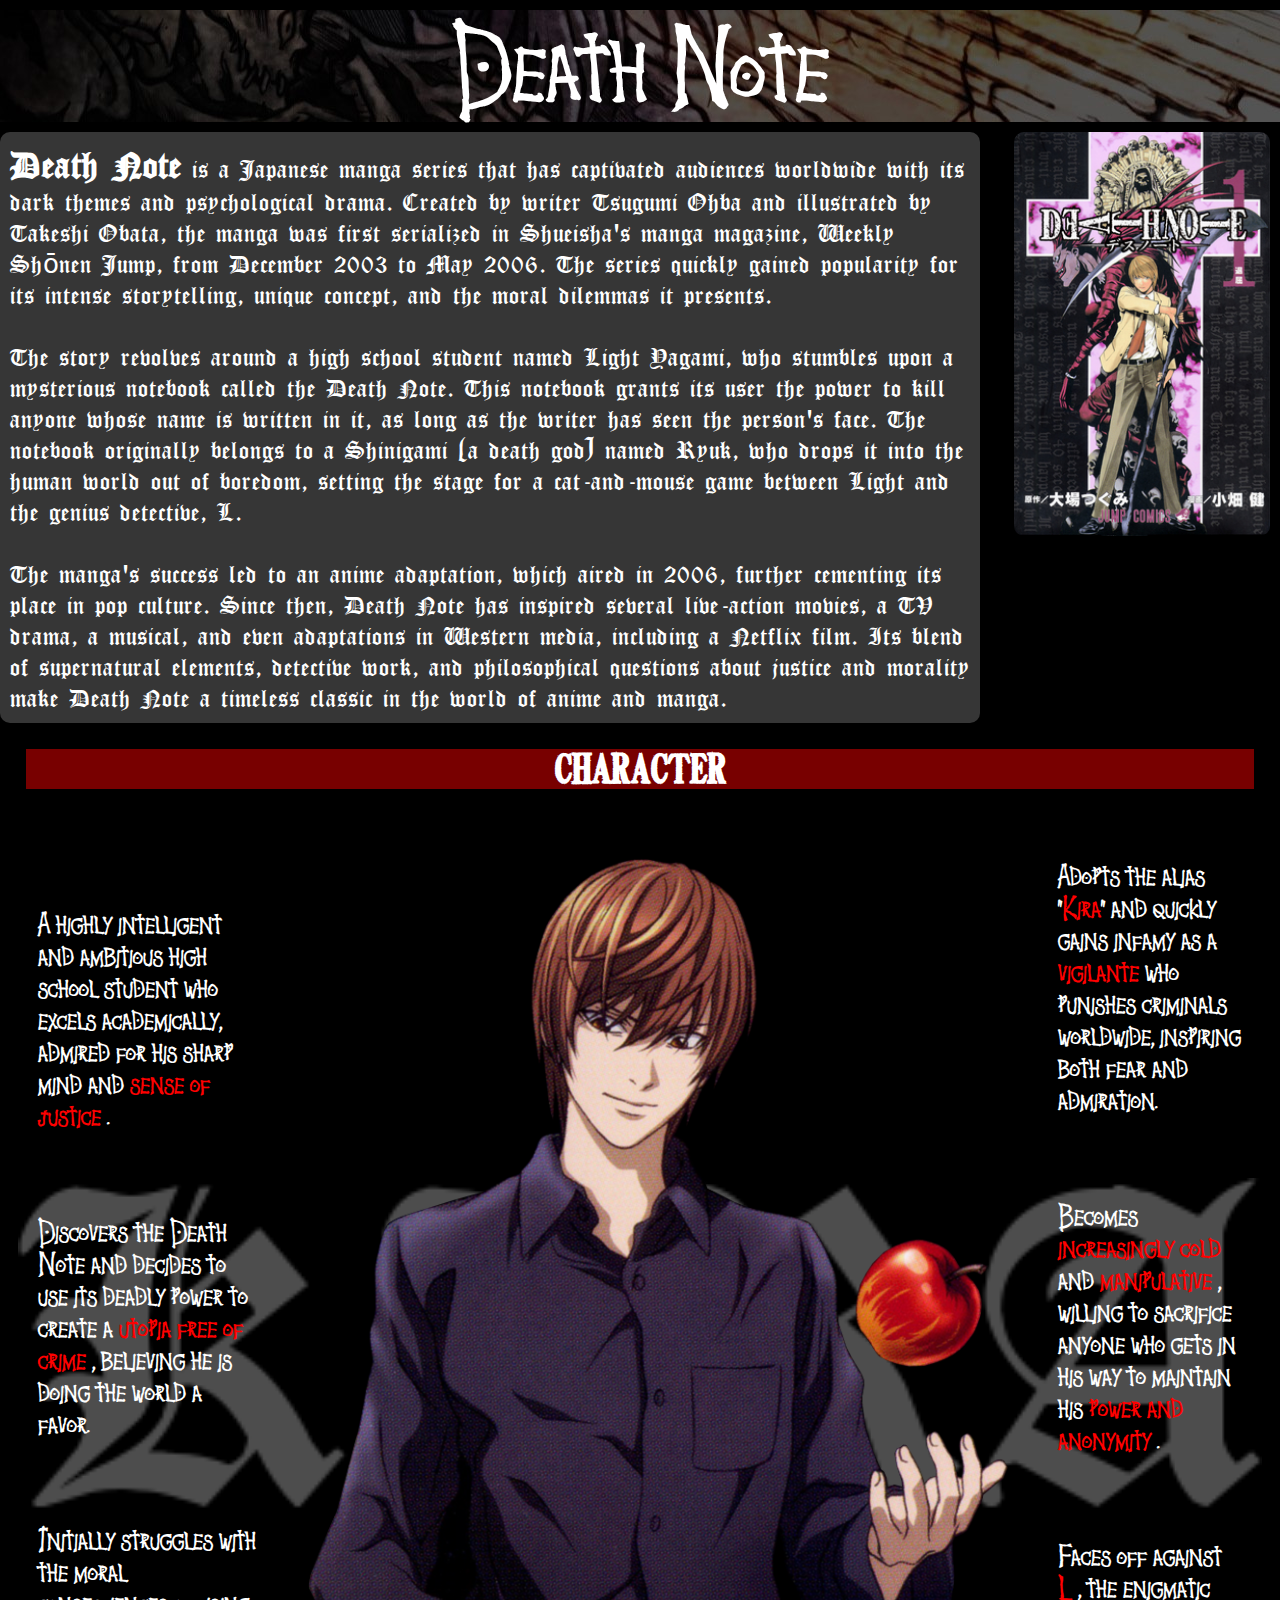
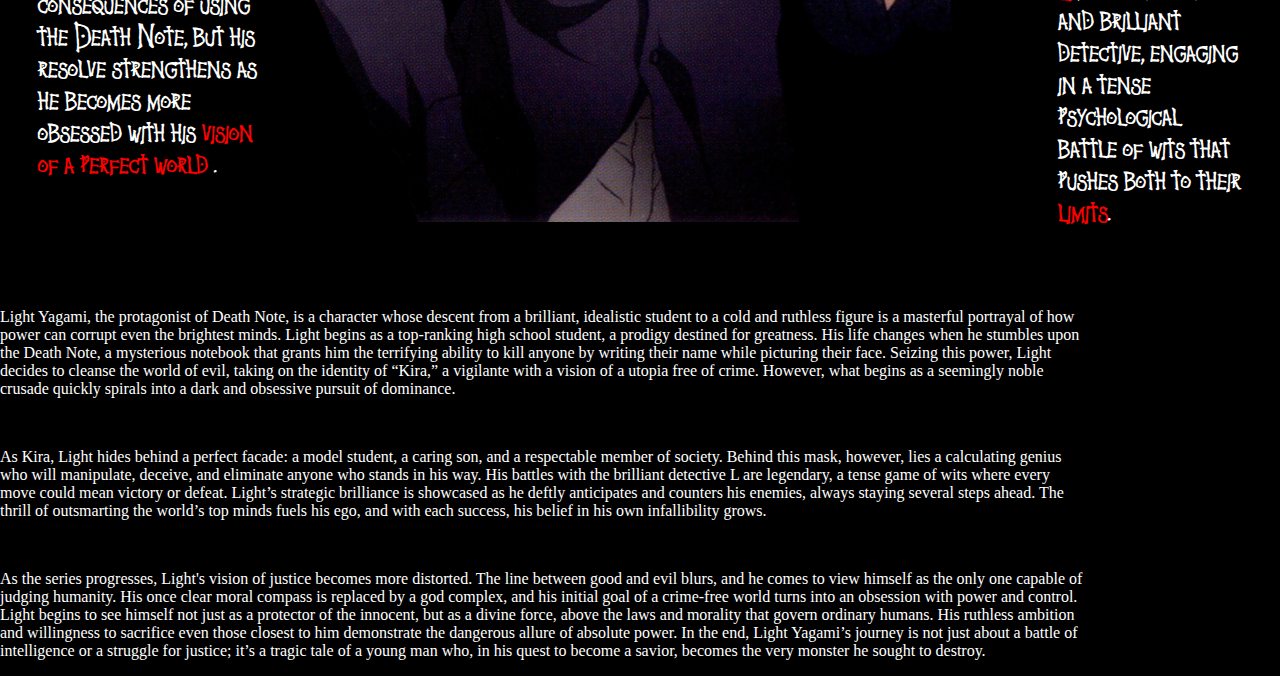
==== HTML/death_note.html @ 10882f49 "14/11/2024 - 08:10 pm" ====
<!DOCTYPE html>
<html lang="en">
<head>
    <meta charset="UTF-8">
    <meta name="viewport" content="width=device-width, initial-scale=1.0">
    <title>Death Note</title>
    <link rel="stylesheet" type="text/css" href="../CSS/death_note/death_note.css">
</head>
<body>
    <header>
        Death Note
    </header>

    <div class="about_deathnote">
        <div>
            <img src="../Assests/Death_Note_Vol_1.jpg" alt="Death Note Manga Front Page">
        </div>
        
        <div class="about_deathnote_text">
            <p>
                <span style="font-weight: bolder; font-size: 38px;">Death Note</span> is a Japanese manga series that has captivated audiences worldwide with its 
                dark themes and psychological drama. Created by writer Tsugumi Ohba and illustrated by 
                Takeshi Obata, the manga was first serialized in Shueisha's manga magazine, Weekly Shōnen 
                Jump, from December 2003 to May 2006. The series quickly gained popularity for its intense 
                storytelling, unique concept, and the moral dilemmas it presents.
            </p>
        
            <br>
        
            <p>
                The story revolves around a high school student named Light Yagami, who stumbles upon a 
                mysterious notebook called the Death Note. This notebook grants its user the power to kill 
                anyone whose name is written in it, as long as the writer has seen the person's face. The
                notebook originally belongs to a Shinigami (a death god) named Ryuk, who drops it into the 
                human world out of boredom, setting the stage for a cat-and-mouse game between Light and the 
                genius detective, L.
            </p>
        
            <br>
        
            <p>
                The manga's success led to an anime adaptation, which aired in 2006, further cementing its 
                place in pop culture. Since then, Death Note has inspired several live-action movies, a TV 
                drama, a musical, and even adaptations in Western media, including a Netflix film. Its blend 
                of supernatural elements, detective work, and philosophical questions about justice and 
                morality make Death Note a timeless classic in the world of anime and manga.
            </p>
        </div>
    </div>

    <div class="character_intro"> <!--character intro div-->
        <h2 style="margin: 2%">Character</h2>

        <div class="light_yagami"> <!--light yagami div--> 
            <!-- <div class="kira">
                <img src="../Assests/kira.png">
            </div> -->
            <div>
                <p>
                    A highly intelligent and ambitious high school student who excels 
                    academically, admired for his sharp mind and <span style="color: red;">sense of justice</span> .
                </p>

                <br>

                <p>
                    Discovers the Death Note and decides to use its deadly power 
                    to create a <span style="color: red;">utopia free of crime</span> , 
                    believing he is doing the world 
                    a favor.
                </p>
            
                <br>

                <p>
                    Initially struggles with the moral consequences of using the 
                    Death Note, but his resolve strengthens as he becomes more 
                    obsessed with his <span style="color: red;">vision of a perfect world</span> .
                </p>
            </div>
            
            <div class="light_yagami_img">
                <img src="../Assests/light yagami.png" alt="Light Yagami">
            </div>

            <div>
                <p>
                    Adopts the alias "<span style="color: red;">Kira</span>" and quickly 
                    gains infamy as a <span style="color: red;">vigilante</span>  who punishes criminals worldwide, inspiring 
                    both fear and admiration.
                </p>
            
                <br>
            
                <p>
                    Becomes <span style="color: red;">increasingly cold</span>  and <span style="color: red;">manipulative</span> , 
                    willing to sacrifice 
                    anyone who gets in his way to maintain his <span style="color: red;">power and anonymity</span> .
                </p>
            
                <br>
            
                <p>
                    Faces off against <span style="color: red;">L</span> , the enigmatic and brilliant detective, 
                    engaging in a tense psychological battle of wits that pushes 
                    both to their <span style="color: red;">limits</span>.
                </p>
            </div>

        </div> <!--light yagami div-->

        <div class="light_yagami_info">
            <div>
                <p>
                    Light Yagami, the protagonist of Death Note, is a character whose descent 
                    from a brilliant, idealistic student to a cold and ruthless figure is a 
                    masterful portrayal of how power can corrupt even the brightest minds. 
                    Light begins as a top-ranking high school student, a prodigy destined for 
                    greatness. His life changes when he stumbles upon the Death Note, a 
                    mysterious notebook that grants him the terrifying ability to kill anyone 
                    by writing their name while picturing their face. Seizing this power, 
                    Light decides to cleanse the world of evil, taking on the identity of “Kira,” 
                    a vigilante with a vision of a utopia free of crime. However, what begins 
                    as a seemingly noble crusade quickly spirals into a dark and obsessive 
                    pursuit of dominance.
                </p>

                <br>

                <p>
                    As Kira, Light hides behind a perfect facade: a model student, a caring 
                    son, and a respectable member of society. Behind this mask, however, 
                    lies a calculating genius who will manipulate, deceive, and eliminate 
                    anyone who stands in his way. His battles with the brilliant detective 
                    L are legendary, a tense game of wits where every move could mean 
                    victory or defeat. Light’s strategic brilliance is showcased as he 
                    deftly anticipates and counters his enemies, always staying several 
                    steps ahead. The thrill of outsmarting the world’s top minds fuels 
                    his ego, and with each success, his belief in his own infallibility grows.
                </p>

                <br>

                <p>
                    As the series progresses, Light's vision of justice becomes more 
                    distorted. The line between good and evil blurs, and he comes to 
                    view himself as the only one capable of judging humanity. His once 
                    clear moral compass is replaced by a god complex, and his initial 
                    goal of a crime-free world turns into an obsession with power and 
                    control. Light begins to see himself not just as a protector of the 
                    innocent, but as a divine force, above the laws and morality that 
                    govern ordinary humans. His ruthless ambition and willingness to 
                    sacrifice even those closest to him demonstrate the dangerous allure 
                    of absolute power. In the end, Light Yagami’s journey is not just 
                    about a battle of intelligence or a struggle for justice; it’s a 
                    tragic tale of a young man who, in his quest to become a savior, 
                    becomes the very monster he sought to destroy.
                </p>
            </div>
        </div>
    </div> <!--character intro div-->

</body>
</html>
---- CSS/death_note/death_note.css ----
@import url('https://fonts.googleapis.com/css2?family=Abril+Fatface&family=Kode+Mono:wght@400..700&display=swap');
@import url('https://fonts.googleapis.com/css2?family=Abril+Fatface&family=Kode+Mono:wght@400..700&family=Spicy+Rice&display=swap');
@import url('https://fonts.googleapis.com/css2?family=Abril+Fatface&family=Kode+Mono:wght@400..700&family=Pirata+One&family=Spicy+Rice&display=swap');

@font-face {
    font-family: 'CustomFont_1';  /* This is the name you'll use in CSS */
    src: url('../../Fonts/CloisterBlack.ttf') format('truetype');  /* Specify the font file path and format */
    font-weight: normal;
    font-style: normal;
}

@font-face {
    font-family: 'CustomFont_2';  /* This is the name you'll use in CSS */
    src: url('../../Fonts/death-font.ttf') format('truetype');  /* Specify the font file path and format */
    font-weight: normal;
    font-style: normal;
}

@font-face {
    font-family: 'CustomFont_3';  /* This is the name you'll use in CSS */
    src: url('../../Fonts/Death_Note.ttf') format('truetype');  /* Specify the font file path and format */
    font-weight: normal;
    font-style: normal;
}


body{
    margin: 0;
    background-color: black;
    color: white;
    overflow-x: hidden;
}

header{
    font-size: 90px;
    color: white;
    font-weight: 900;
    /* font-family: "Abril Fatface", serif; */
    /* font-family: "Spicy Rice", serif; */
    font-family: "CustomFont_3", system-ui;
    text-align: center;
    background-image: url(../../Assests/deathnote_wall\ -\ Copy.jpg);
    height: auto;
    width: 100vw;
    margin-top: 10px;
    margin-bottom: 10px;
}

.about_deathnote_text{
    display: flex;
    background-color:rgba(68, 68, 68, 0.8);
    border-radius: 10px;
    width: 75vw;
    flex-direction: column;
    flex-wrap: wrap;
    align-content: center;
    padding: 10px;
    font-family: "CustomFont_1", system-ui;
    font-size: 26px;
}

.about_deathnote_text p{
    margin: 0px;
}

.about_deathnote img{
    float: right;
    height: fit-content;
    width: 20vw;
    margin-right: 10px;
    border-radius: 10px;
    align-items: center;
}

.character_intro h2{
    text-align: center;
    font-family: 'CustomFont_2';
    background-color: rgba(255, 0, 0, 0.47);
    font-size: 40px;
}

/* .light_yagami{
    display: flex;
    flex-direction: row;
    flex-wrap: nowrap;
    justify-content: space-evenly;
    align-items: center;
    margin: 18px;
    font-family: "CustomFont_3";
    font-weight: bold;
    font-size: 26px;
    gap: 50px;
} */


.light_yagami {
    position: relative;
    display: flex;
    flex-direction: row;
    flex-wrap: nowrap;
    justify-content: space-evenly;
    align-items: center;
    margin: 18px;
    font-family: "CustomFont_3";
    font-weight: bold;
    font-size: 26px;
    gap: 50px;
    padding: 20px;
    border-radius: 10px;
    overflow: hidden; 
}

.light_yagami::before {
    content: "";
    position: absolute;
    top: 0;
    left: 0;
    right: 0;
    bottom: 0;
    background-image: url('../../Assests/kira.png');
    background-size:contain;
    background-position: center;
    background-repeat: no-repeat;
    opacity: 0.3;
    z-index: -1; 
}

.light_yagami_info{
    display: flex;
    justify-content: center;
    width: 85vw;
}
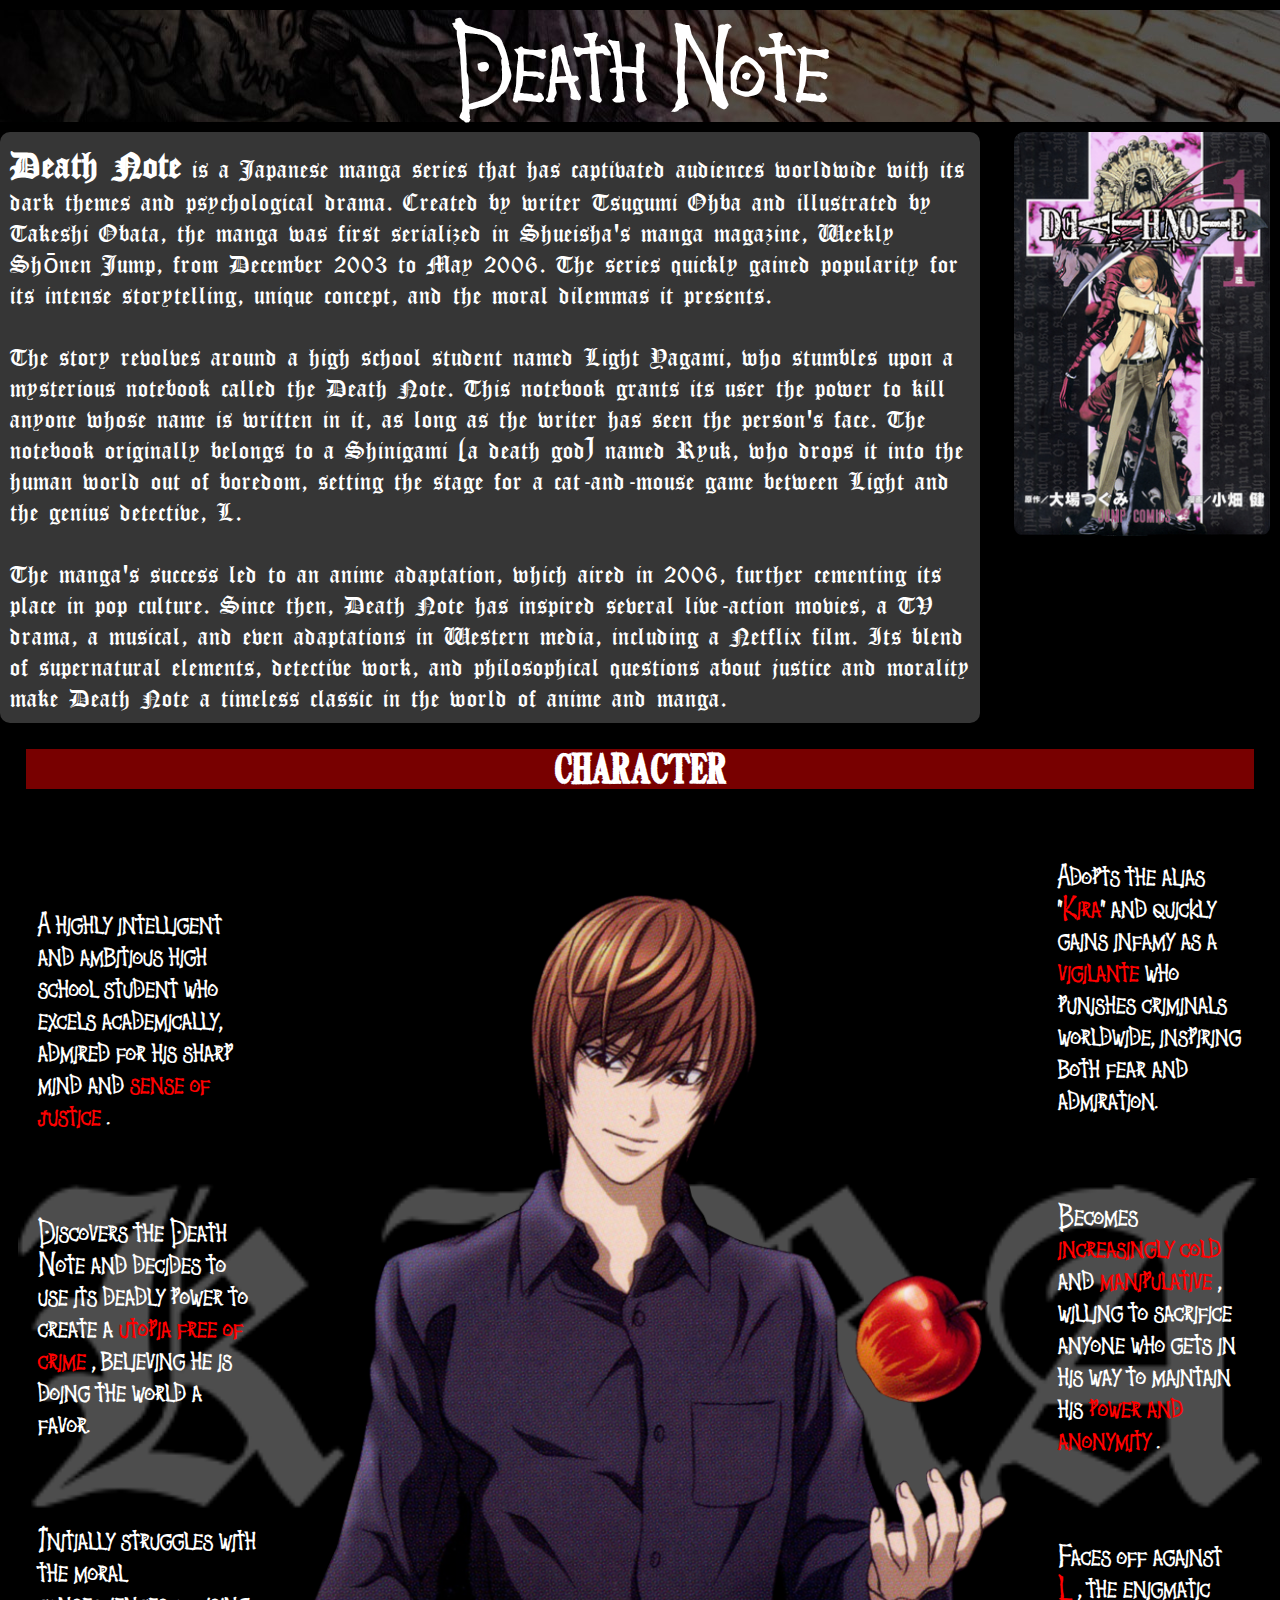
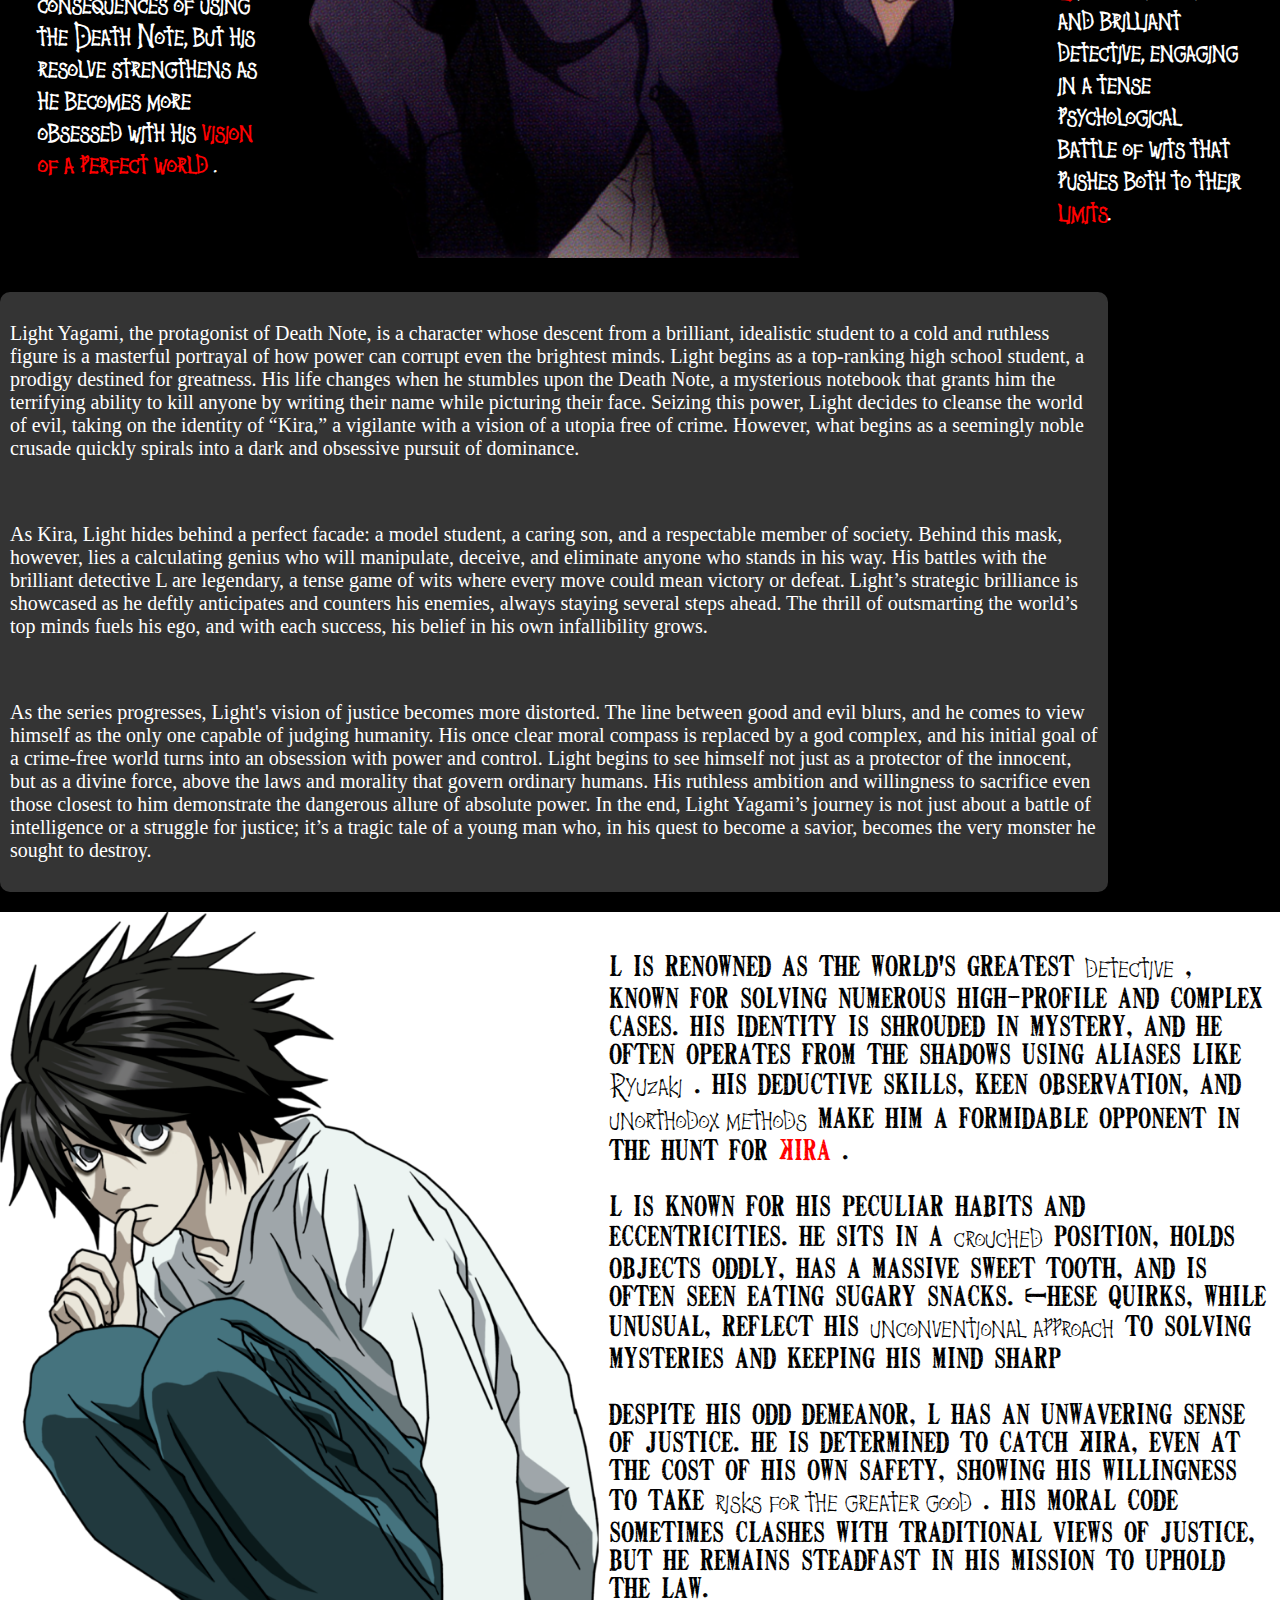
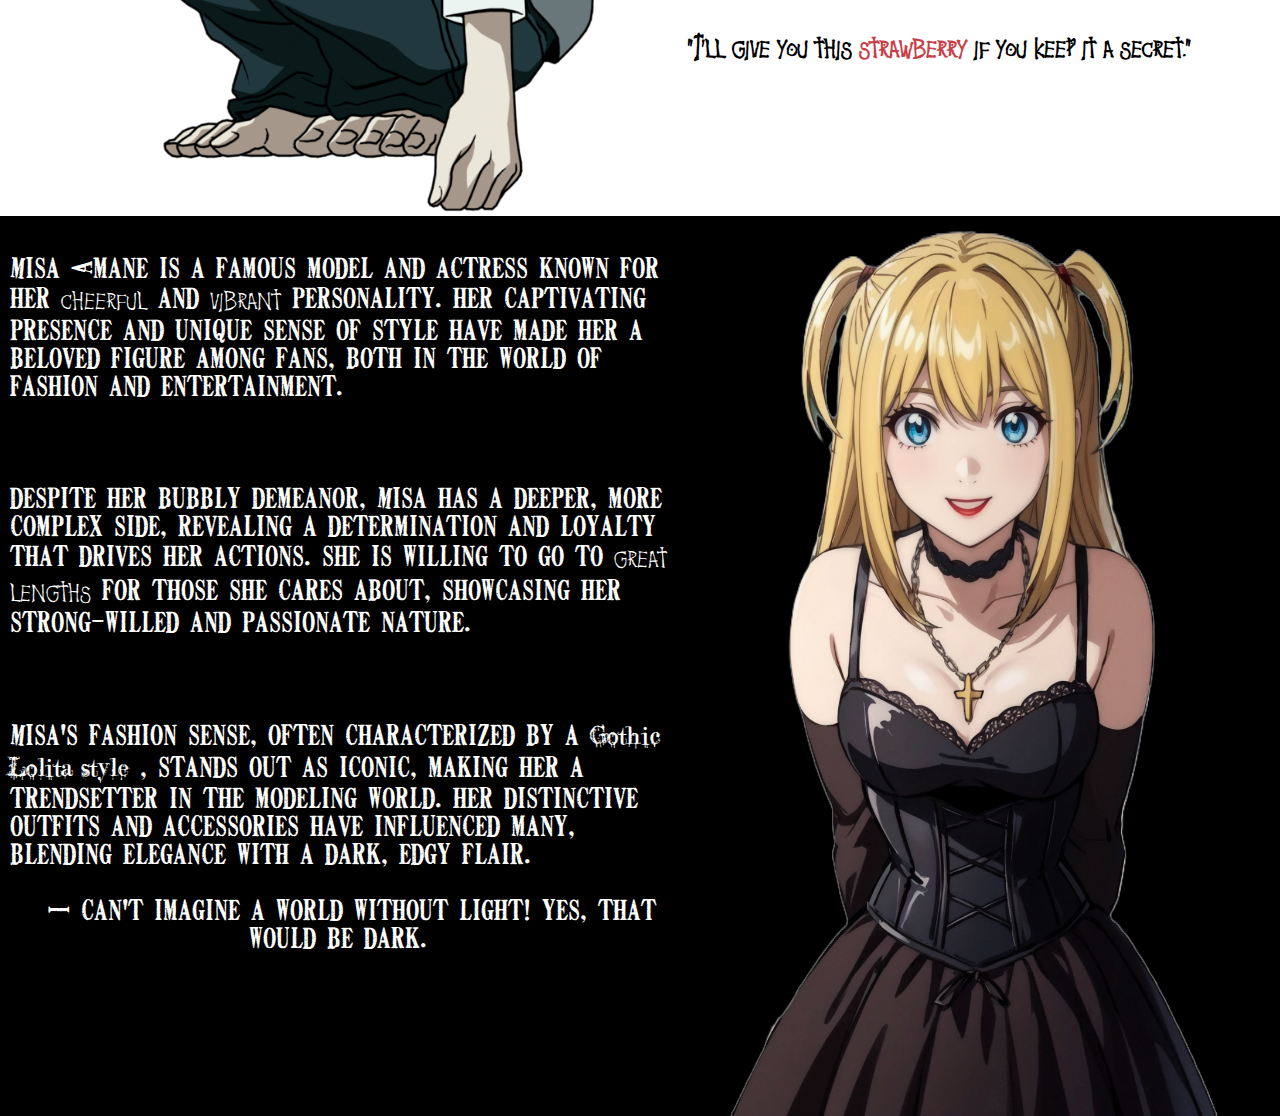
==== commit 7bf726f4: "5:38pm - 16/11/2024" ====
--- a/HTML/death_note.html
+++ b/HTML/death_note.html
@@ -52,9 +52,6 @@
         <h2 style="margin: 2%">Character</h2>
 
         <div class="light_yagami"> <!--light yagami div--> 
-            <!-- <div class="kira">
-                <img src="../Assests/kira.png">
-            </div> -->
             <div>
                 <p>
                     A highly intelligent and ambitious high school student who excels 
@@ -79,11 +76,11 @@
                 </p>
             </div>
             
-            <div class="light_yagami_img">
+            <div class="light_yagami_img" style="height: 100VH;">
                 <img src="../Assests/light yagami.png" alt="Light Yagami">
             </div>
 
-            <div>
+            <div> <!--6 key point of light-->
                 <p>
                     Adopts the alias "<span style="color: red;">Kira</span>" and quickly 
                     gains infamy as a <span style="color: red;">vigilante</span>  who punishes criminals worldwide, inspiring 
@@ -109,7 +106,7 @@
 
         </div> <!--light yagami div-->
 
-        <div class="light_yagami_info">
+        <div class="light_yagami_info"> <!--light yagami info div-->
             <div>
                 <p>
                     Light Yagami, the protagonist of Death Note, is a character whose descent 
@@ -157,6 +154,78 @@
                     becomes the very monster he sought to destroy.
                 </p>
             </div>
+        </div> <!--light yagami info div-->
+
+        <div class="L">
+            <div>
+                <img src="../Assests/L.png" style="height: 100vh;">
+            </div>
+
+            <div class="L_info">
+                <p>
+                    L is renowned as the world's greatest <span style="font-family: CustomFont_3;">detective</span> , 
+                    known for solving numerous high-profile and complex cases. His identity is shrouded 
+                    in mystery, and he often operates from the shadows using aliases like 
+                    <span style="font-family: CustomFont_3;">Ryuzaki</span> . His deductive 
+                    skills, keen observation, and <span style="font-family: CustomFont_3;">unorthodox methods</span>  
+                    make him a formidable opponent in the hunt for <span style="color: red;">Kira</span> .
+                </p>
+
+                <p>
+                    L is known for his peculiar habits and eccentricities. He sits in a <span style="font-family: CustomFont_3;">crouched</span>  
+                    position, holds objects oddly, has a massive sweet tooth, and is often seen 
+                    eating sugary snacks. These quirks, while unusual, reflect his <span style="font-family: CustomFont_3;">unconventional approach</span>  
+                    to solving mysteries and keeping his mind sharp
+                </p>
+
+                <p>
+                    Despite his odd demeanor, L has an unwavering sense of justice. He is determined 
+                    to catch Kira, even at the cost of his own safety, showing his willingness to take 
+                    <span style="font-family: CustomFont_3;">risks for the greater good</span> . His moral code sometimes clashes with traditional 
+                    views of justice, but he remains steadfast in his mission to uphold the law.
+                </p>
+
+                <p style="text-align: center; font-family: CustomFont_3; font-weight: bold;">
+                    "I'll give you this <span style="color: #C83F49;">strawberry</span> if you keep it a secret."
+                </p>
+            </div>
+        </div>
+
+        <div>
+            <div>
+                <img src="../Assests/misa_amane.png" style="height: 100vh; float: right;">
+            </div>
+
+            <div class="about_misa">
+                <p>
+                    Misa Amane is a famous model and actress known for 
+                    her <span style="font-family: CustomFont_3;">cheerful</span> 
+                    and <span style="font-family: CustomFont_3;">vibrant</span>  
+                    personality. Her captivating presence and unique sense of style 
+                    have made her a beloved figure among fans, both in the world of 
+                    fashion and entertainment.
+                </p>
+
+                <br>
+
+                <p>
+                    Despite her bubbly demeanor, Misa has a deeper, more complex side, 
+                    revealing a determination and loyalty that drives her actions. 
+                    She is willing to go to <span style="font-family: CustomFont_3;">great lengths</span> 
+                    for those she cares about, showcasing her strong-willed and passionate nature.
+                </p>
+
+                <br>
+
+                <p>
+                    Misa's fashion sense, often characterized by a 
+                    <span style="font-family: 'CustomFont_4';">Gothic Lolita style</span> , stands out as iconic, making her a trendsetter in the modeling world. Her distinctive outfits and accessories have influenced many, blending elegance with a dark, edgy flair.
+                </p>
+
+                <p style="text-align: center;">
+                    "I can't imagine a world without Light! Yes, that would be dark."
+                </p>
+            </div>
         </div>
     </div> <!--character intro div-->
 
--- a/CSS/death_note/death_note.css
+++ b/CSS/death_note/death_note.css
@@ -4,22 +4,29 @@
 @import url('https://fonts.googleapis.com/css2?family=Abril+Fatface&family=Kode+Mono:wght@400..700&family=Pirata+One&family=Spicy+Rice&display=swap');
 
 @font-face {
-    font-family: 'CustomFont_1';  /* This is the name you'll use in CSS */
-    src: url('../../Fonts/CloisterBlack.ttf') format('truetype');  /* Specify the font file path and format */
+    font-family: 'CustomFont_1';
+    src: url('../../Fonts/CloisterBlack.ttf') format('truetype'); 
     font-weight: normal;
     font-style: normal;
 }
 
 @font-face {
-    font-family: 'CustomFont_2';  /* This is the name you'll use in CSS */
-    src: url('../../Fonts/death-font.ttf') format('truetype');  /* Specify the font file path and format */
+    font-family: 'CustomFont_2';  
+    src: url('../../Fonts/death-font.ttf') format('truetype');  
     font-weight: normal;
     font-style: normal;
 }
 
 @font-face {
-    font-family: 'CustomFont_3';  /* This is the name you'll use in CSS */
-    src: url('../../Fonts/Death_Note.ttf') format('truetype');  /* Specify the font file path and format */
+    font-family: 'CustomFont_3'; 
+    src: url('../../Fonts/Death_Note.ttf') format('truetype'); 
+    font-weight: normal;
+    font-style: normal;
+}
+
+@font-face {
+    font-family: 'CustomFont_4';
+    src: url(../../Fonts/A_Lolita_Scorned.ttf) format('truetype');
     font-weight: normal;
     font-style: normal;
 }
@@ -130,4 +137,27 @@
     display: flex;
     justify-content: center;
     width: 85vw;
+    background-color: rgba(255, 255, 255, 0.205);
+    padding: 10px;
+    border-radius: 10px;
+    font-size: 20px;
+}
+
+.L{
+    display: flex;
+    background-color: white;
+    margin-top: 20px;
+}
+
+.L_info{
+    color: black;
+    font-family: 'CustomFont_2';
+    font-size: 28px;
+    padding: 10px;
+}
+
+.about_misa{
+    font-family: 'CustomFont_2';
+    font-size: 28px;
+    padding: 10px;
 }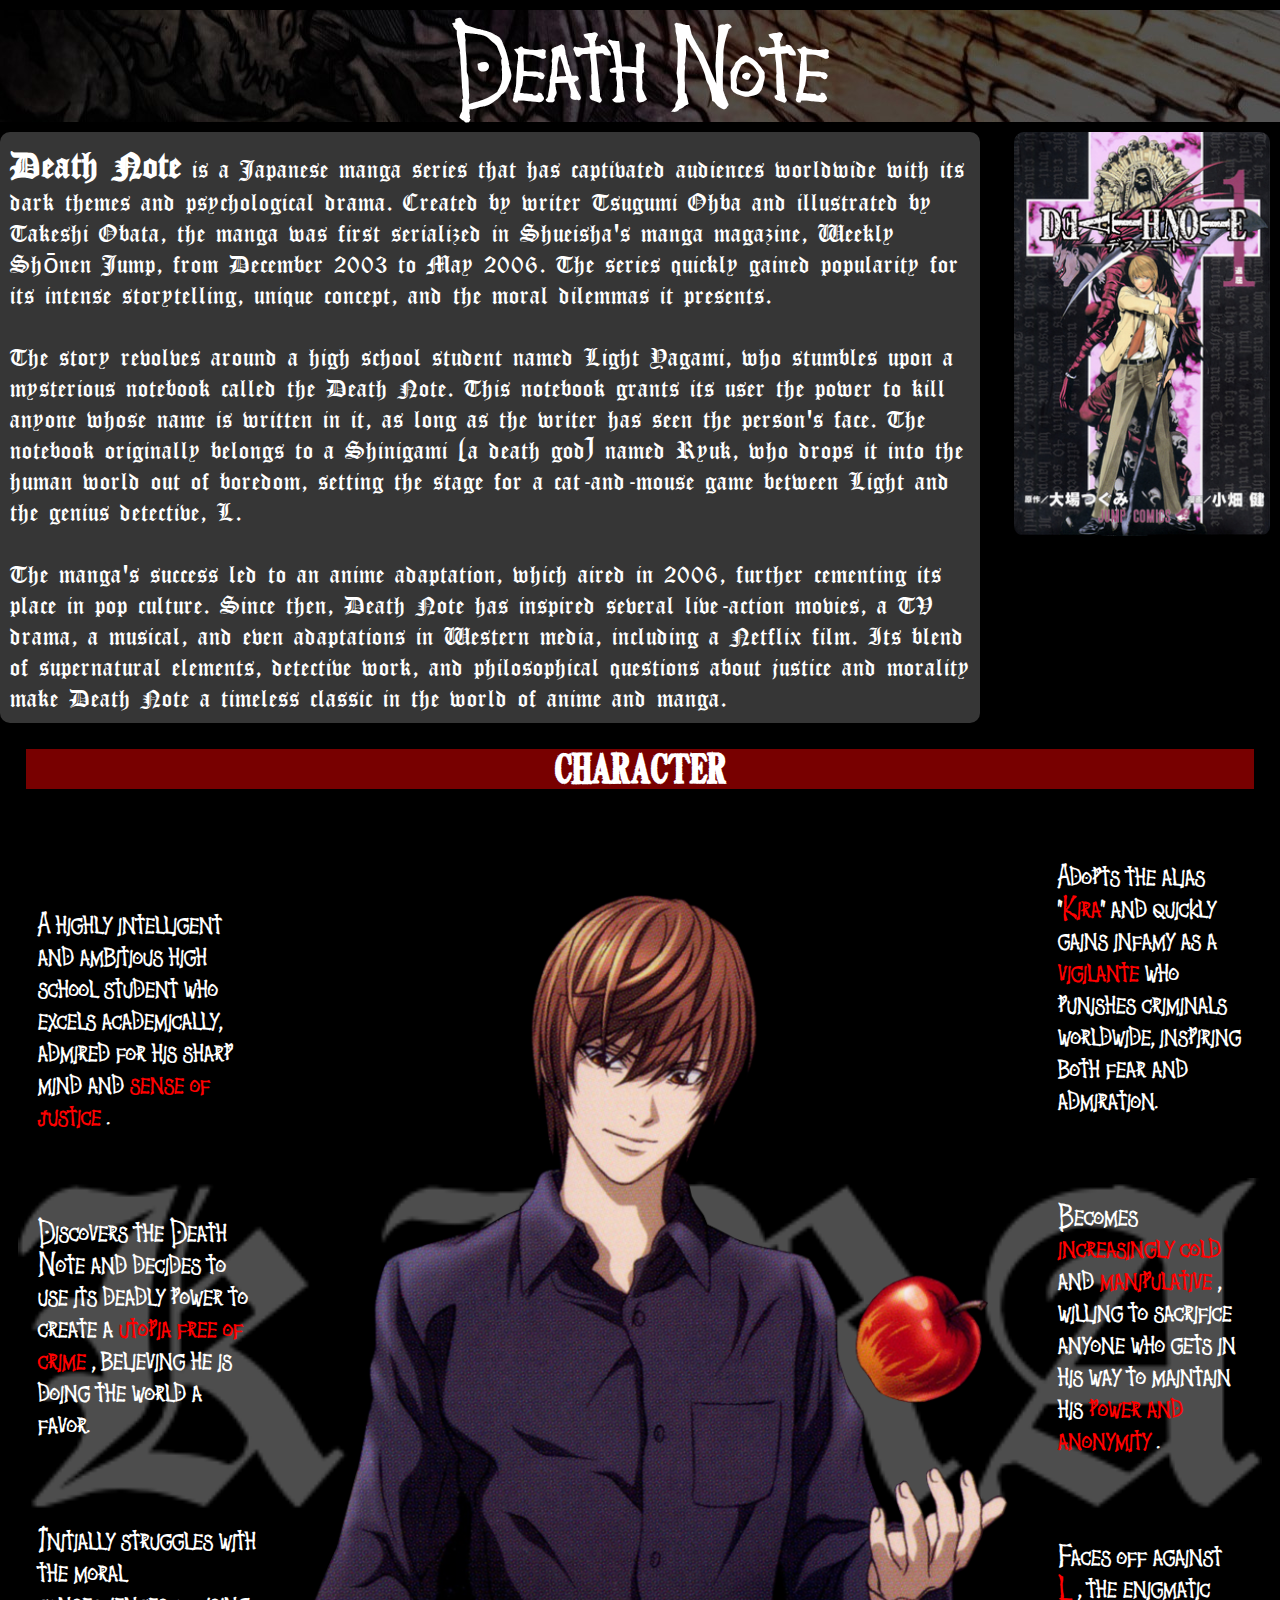
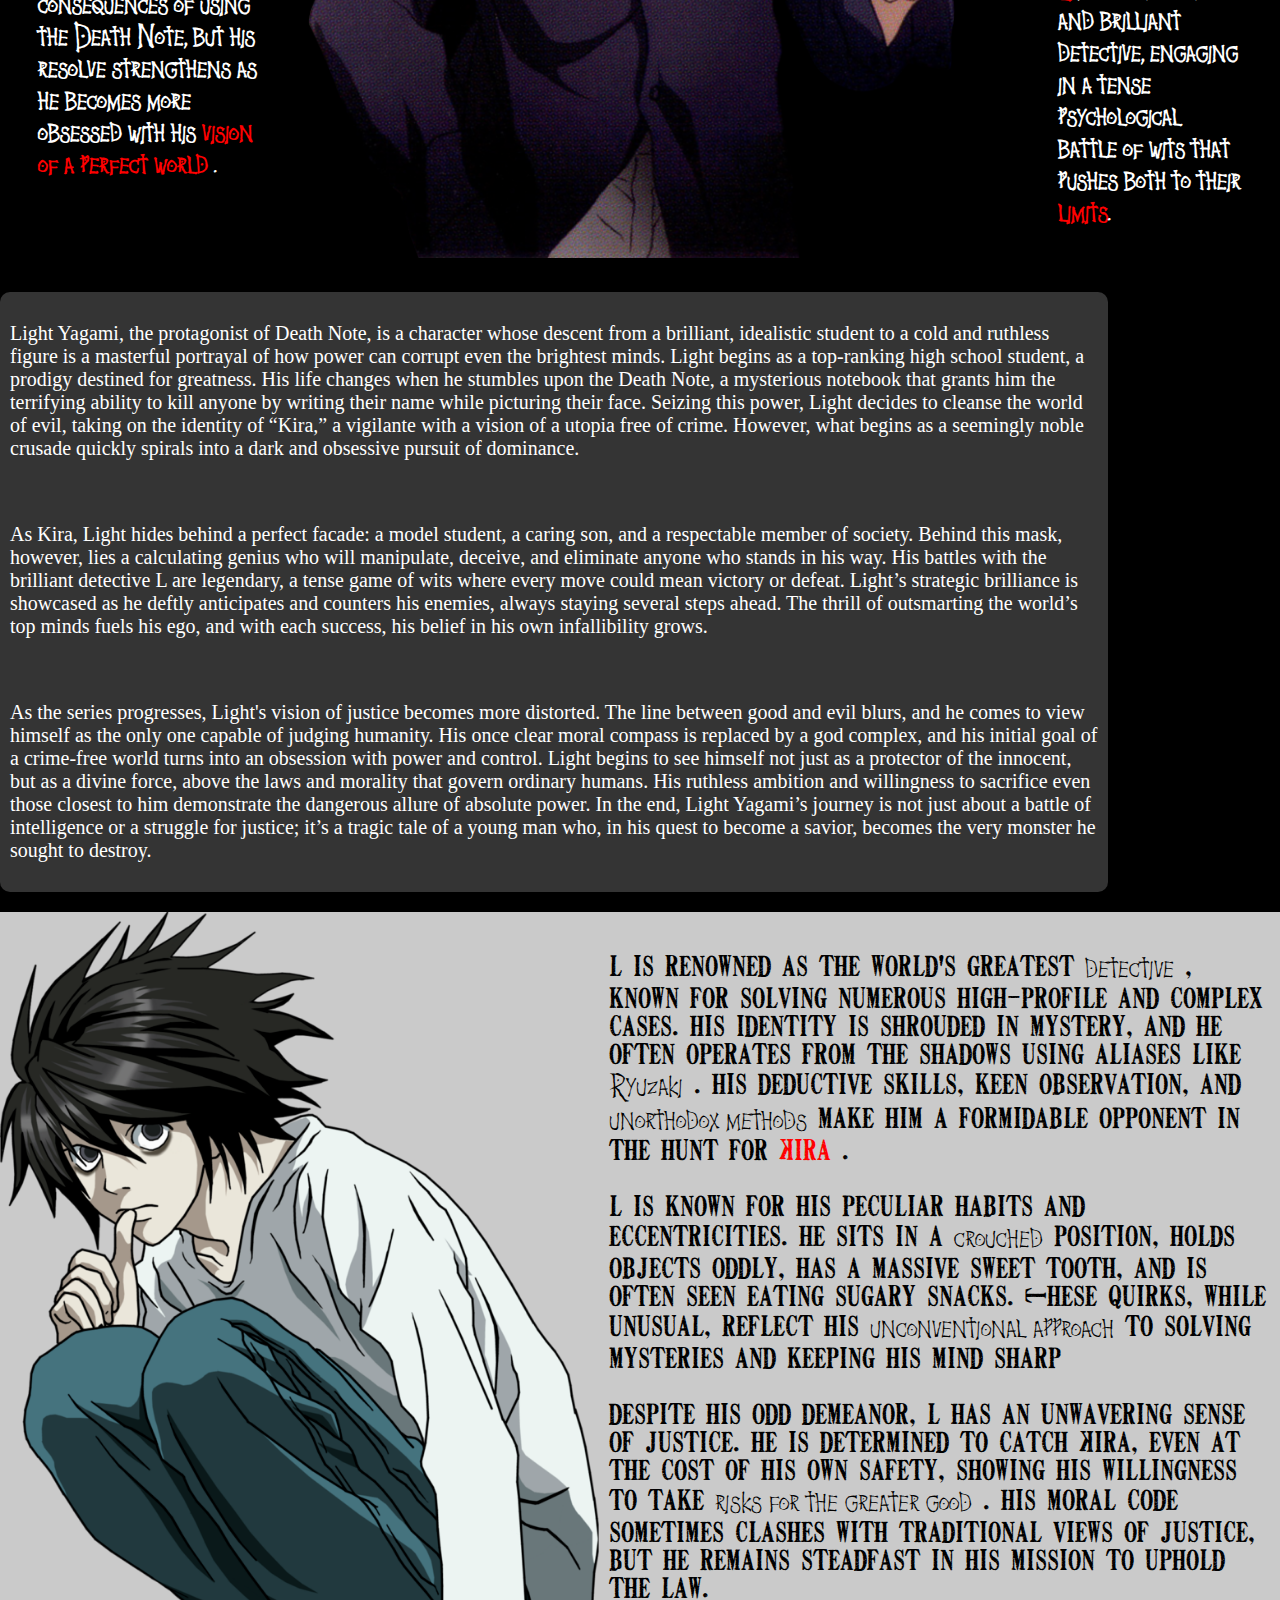
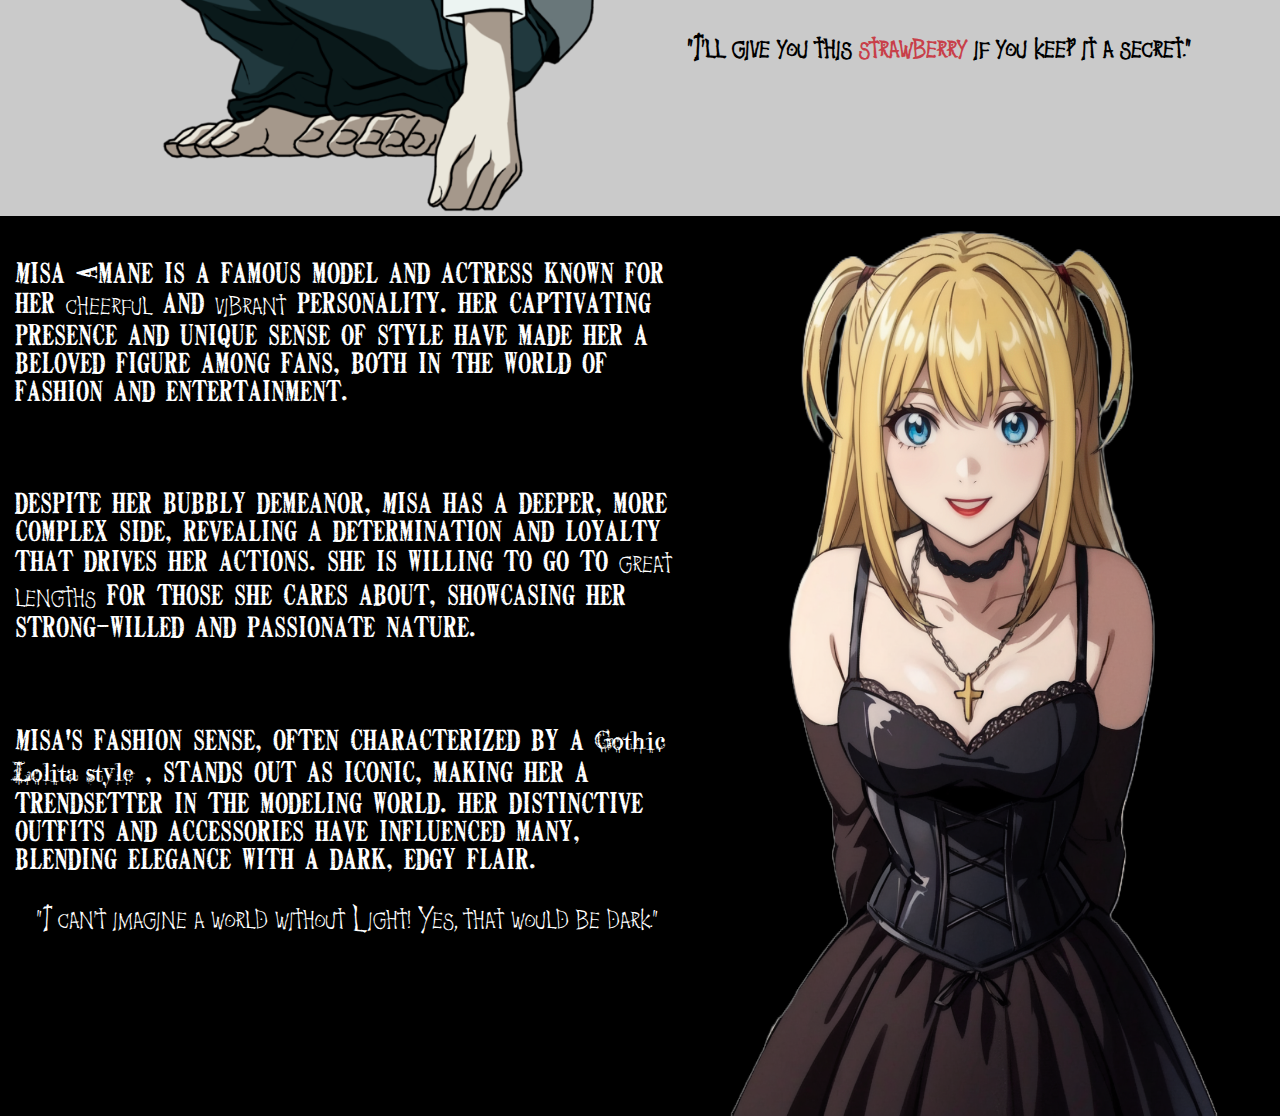
==== commit e428f44a: "1:14am - 17/11/2024" ====
--- a/HTML/death_note.html
+++ b/HTML/death_note.html
@@ -222,12 +222,18 @@
                     <span style="font-family: 'CustomFont_4';">Gothic Lolita style</span> , stands out as iconic, making her a trendsetter in the modeling world. Her distinctive outfits and accessories have influenced many, blending elegance with a dark, edgy flair.
                 </p>
 
-                <p style="text-align: center;">
+                <p style="text-align: center;font-family: 'CustomFont_3';">
                     "I can't imagine a world without Light! Yes, that would be dark."
                 </p>
             </div>
         </div>
     </div> <!--character intro div-->
+
+    <div class="whoisjustice">
+        <div>
+            
+        </div>
+    </div>
 
 </body>
 </html>--- a/CSS/death_note/death_note.css
+++ b/CSS/death_note/death_note.css
@@ -145,7 +145,7 @@
 
 .L{
     display: flex;
-    background-color: white;
+    background-color: rgb(202, 202, 202);
     margin-top: 20px;
 }
 
@@ -159,5 +159,5 @@
 .about_misa{
     font-family: 'CustomFont_2';
     font-size: 28px;
-    padding: 10px;
+    padding: 15px;
 }